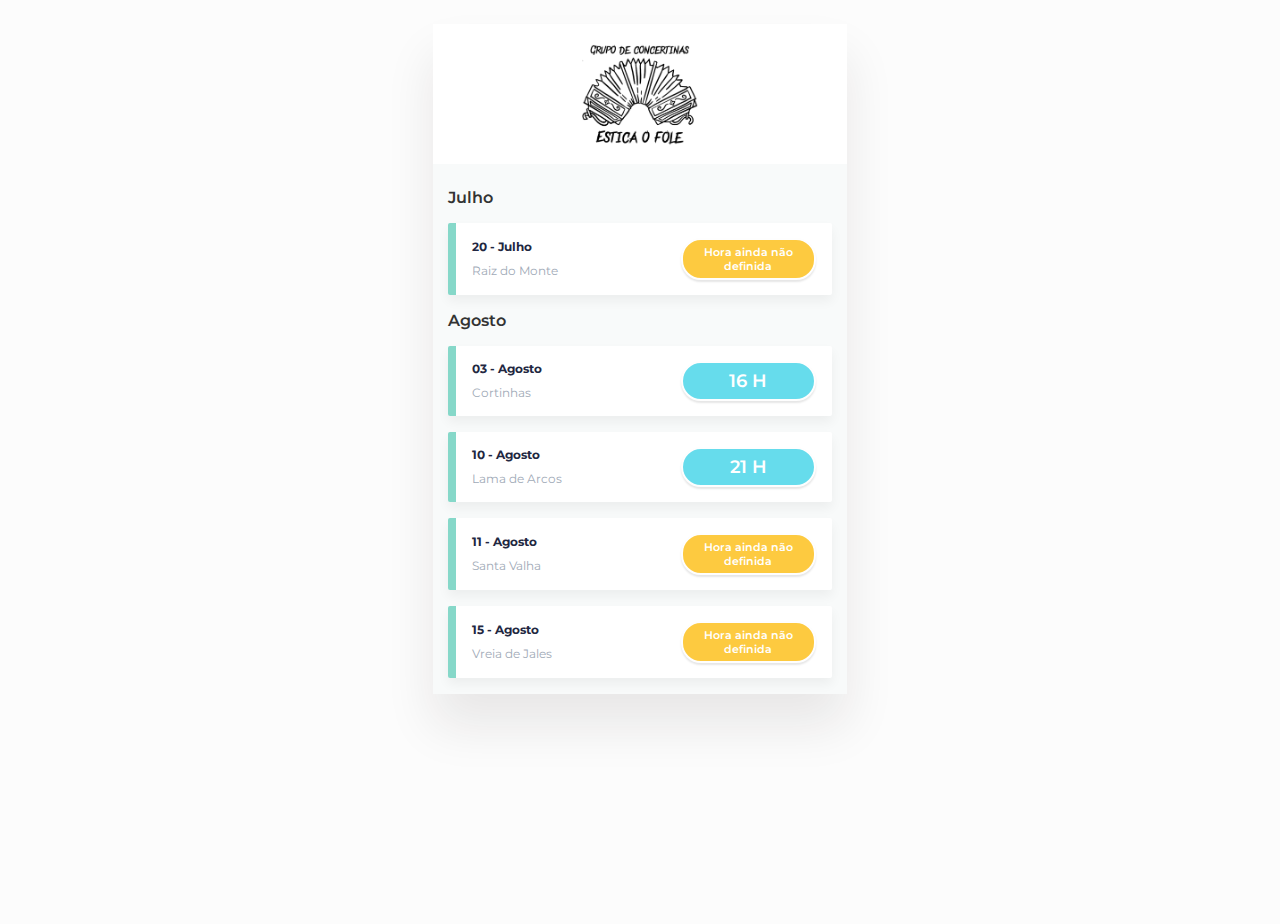
==== index.html @ 1bccba8c "Update index.html" ====
<!DOCTYPE html>
<html lang="en">
<head>
  <meta charset="UTF-8">
  <meta name="viewport" content="width=device-width, initial-scale=1.0">
  <meta http-equiv="X-UA-Compatible" content="ie=edge">
  <title>Calendar Estica o Fole</title>
  <link rel="icon" href="esticaofole-favicon.jpg" sizes="32x32" />
  <link href="https://fonts.googleapis.com/css?family=Montserrat:400,600,700" rel="stylesheet">
  <link rel="stylesheet" href="https://code.ionicframework.com/ionicons/2.0.1/css/ionicons.min.css">
  <link rel="stylesheet" href="style.css">
</head>
<body>
  <div class="main-container-wrapper">
    <main>
      <div class="calendar-container">
        <div class="calendar-container__header">
          <div class="d-flex justify-center">
            <img src="logo.png" class="class-img" alt="Estica o Fole">
          </div>
          <!-- <h2 class="calendar-container__title"></h2> -->
        </div>
      </div>
      <div class="events-container containerJaneiro" style="display: none;">
        <span class="events__title">Janeiro</span>
        <ul class="events__list Janeiro"></ul>
      </div>
      <div class="events-container containerFevereiro" style="display: none;">
        <span class="events__title">Fevereiro</span>
        <ul class="events__list Fevereiro"></ul>
      </div>
      <div class="events-container containerMarco" style="display: none;">
        <span class="events__title">Março</span>
        <ul class="events__list Marco"></ul>
      </div>
      <div class="events-container containerAbril" style="display: none;">
        <span class="events__title">Abril</span>
        <ul class="events__list Abril"></ul>
      </div>
      <div class="events-container containerMaio" style="display: none;">
        <span class="events__title">Maio</span>
        <ul class="events__list Maio"></ul>
      </div>
      <div class="events-container containerJunho" style="display: none;">
        <span class="events__title">Junho</span>
        <ul class="events__list Junho"></ul>
      </div>
      <div class="events-container containerJulho" style="display: none;">
        <span class="events__title">Julho</span>
        <ul class="events__list Julho"></ul>
      </div>
      <div class="events-container containerAgosto" style="display: none;">
        <span class="events__title">Agosto</span>
        <ul class="events__list Agosto"></ul>
      </div>
      <div class="events-container containerSetembro" style="display: none;">
        <span class="events__title">Setembro</span>
        <ul class="events__list Setembro"></ul>
      </div>
      <div class="events-container containerOutubro" style="display: none;">
        <span class="events__title">Outubro</span>
        <ul class="events__list Outubro"></ul>
      </div>
      <div class="events-container containerNovembro" style="display: none;">
        <span class="events__title">Novembro</span>
        <ul class="events__list Novembro"></ul>
      </div>
      <div class="events-container containerDezembro" style="display: none;">
        <span class="events__title">Dezembro</span>
        <ul class="events__list Dezembro"></ul>
      </div>
    </main>
  </div>


  <script src="https://cdnjs.cloudflare.com/ajax/libs/jquery/3.7.1/jquery.min.js"></script>

  <script>

  jQuery(function() {


    var dateIn = new Date();
    let dateMonth = dateIn.getMonth()+1;
    let day = dateIn.getDate();


    var festas = [];

    jQuery.getJSON('festas.json', function(data) {


      jQuery.each(data.festas, function(i, f) {

        if(f.hour === 0){
          hour = '<span class="events__tag events__tag--highlighted">Hora ainda não definida</span>';
        }else{
          hour = '<span class="events__tag date_big">'+f.hour+' H</span>';
        }

        var tblRow = '<li class="events__item"><div class="events__item--left"><span class="events__name">'+ f.day +' - '+ f.month +'</span><span class="events__date">'+ f.local +'</span></div>'+hour+'</li>';

          if(f.month == 'Janeiro'){
            if(f.month_number < dateMonth){
              jQuery('.containerJaneiro').css('display', 'none');
            }else{
              jQuery('.containerJaneiro').css('display', 'block');
              if(f.month_number <= dateMonth && f.day > day){
                jQuery('.containerJaneiro').children().children('.events__item').css('display', 'none');
              }
            }
          }else if(f.month == 'Fevereiro'){
            if(f.month_number < dateMonth){
              jQuery('.containerFevereiro').css('display', 'none');
            }else{
              jQuery('.containerFevereiro').css('display', 'block');
              if(f.month_number <= dateMonth && f.day > day){
                jQuery('.containerFevereiro').children().children('.events__item').css('display', 'none');
              }
            } 
          }else if(f.month == 'Marco'){
            if(f.month_number < dateMonth){
              jQuery('.containerMarco').css('display', 'none');
            }else{
              jQuery('.containerMarco').css('display', 'block');
              if(f.month_number <= dateMonth && f.day > day){
                jQuery('.containerMarco').children().children('.events__item').css('display', 'none');
              }
            }
          }else if(f.month == 'Abril'){
            if(f.month_number < dateMonth){
              jQuery('.containerAbril').css('display', 'none');
            }else{
              jQuery('.containerAbril').css('display', 'block');
              if(f.month_number <= dateMonth && f.day > day){
                jQuery('.containerAbril').children().children('.events__item').css('display', 'none');
              }
            }
          }else if(f.month == 'Maio'){
            if(f.month_number < dateMonth){
              jQuery('.containerMaio').css('display', 'none');
            }else{
              jQuery('.containerMaio').css('display', 'block');
              if(f.month_number <= dateMonth && f.day > day){
                jQuery('.containerMaio').children().children('.events__item').css('display', 'none');
              }
            }
          }else if(f.month == 'Junho'){
            if(f.month_number < dateMonth){
              jQuery('.containerJunho').css('display', 'none');
            }else{
              jQuery('.containerJunho').css('display', 'block');
              if(f.month_number <= dateMonth && f.day > day){
                jQuery('.containerJunho').children().children('.events__item').css('display', 'none');
              }
            }
          }else if(f.month == 'Julho'){
            if(f.month_number < dateMonth){
              jQuery('.containerJulho').css('display', 'none');
            }else{
              jQuery('.containerJulho').css('display', 'block');
              if(f.month_number <= dateMonth && f.day > day){
                jQuery('.containerJulho').children().children('.events__item').css('display', 'none');
              }
            }
          }else if(f.month == 'Agosto'){
            if(f.month_number < dateMonth){
              jQuery('.containerAgosto').css('display', 'none');
            }else{
              jQuery('.containerAgosto').css('display', 'block');
              if(f.month_number <= dateMonth && f.day > day){
                jQuery('.containerAgosto').children().children('.events__item').css('display', 'none');
              }
            }
          }else if(f.month == 'Setembro'){
            if(f.month_number < dateMonth){
              jQuery('.containerSetembro').css('display', 'none');
            }else{
              jQuery('.containerSetembro').css('display', 'block');
              if(f.month_number <= dateMonth && f.day > day){
                jQuery('.containerSetembro').children().children('.events__item').css('display', 'none');
              }
            }
          }else if(f.month == 'Novembro'){
             if(f.month_number < dateMonth){
              jQuery('.containerNovembro').css('display', 'none');
            }else{
              jQuery('.containerNovembro').css('display', 'block');
              if(f.month_number <= dateMonth && f.day > day){
                jQuery('.containerNovembro').children().children('.events__item').css('display', 'none');
              }
            }
          }else if(f.month == 'Dezembro'){
            if(f.month_number < dateMonth){
              jQuery('.containerDezembro').css('display', 'none');
            }else{
              jQuery('.containerDezembro').css('display', 'block');
              if(f.month_number <= dateMonth && f.day > day){
                jQuery('.containerDezembro').children().children('.events__item').css('display', 'none');
              }
            }
          }
          jQuery(tblRow).appendTo('.container'+f.month+' .events__list.'+f.month+'');
   

        
      });

    });

  });
  </script>
</body>
</html>
---- style.css ----
* {
    margin: 0;
    padding: 0;
    box-sizing: border-box;
  }
  
  html,
  body {
    height: 100%;
  }
  
  body {
    -webkit-font-smoothing: antialiased;
    font-family: "Montserrat", sans-serif;
    text-rendering: optimizeLegibility;
    background: #fcfcfc;
  }
  img {
    max-width: 100%;
    height: auto;
  }
  .class-img{
    max-width: 35%;
  }
  .d-flex {
    display: flex;
  }
  .justify-center{
    justify-content: center;
  }
  .mock-up-link {
    display: none;
  }
  @media (min-width: 768px) {
    .mock-up-link {
      display: block;
    }
  }
  
  .main-container-wrapper {
    background-color: #f8fafa;
    min-width: 320px;
    min-height: 568px;
    max-width: 414px;
    overflow-y: auto;
  }
  @media (min-width: 415px) {
    .main-container-wrapper {
      -moz-box-shadow: 0px 32px 47px rgba(32, 23, 23, 0.09);
      -webkit-box-shadow: 0px 32px 47px rgba(32, 23, 23, 0.09);
      box-shadow: 0px 32px 47px rgba(32, 23, 23, 0.09);
      margin: 24px auto;
    }
  }
  
  header {
    background-color: #fff;
    display: flex;
    height: 58px;
    justify-content: space-between;
    overflow: hidden;
    position: relative;
  }
  
  .header__btn {
    background-color: #86d8c9;
    border: 2px solid #fff;
    border-radius: 50%;
    -moz-box-shadow: 0 2px 2px rgba(0, 0, 0, 0.1);
    -webkit-box-shadow: 0 2px 2px rgba(0, 0, 0, 0.1);
    box-shadow: 0 2px 2px rgba(0, 0, 0, 0.1);
    cursor: pointer;
    height: 80px;
    padding-top: 18px;
    position: absolute;
    top: -25px;
    width: 80px;
  }
  .header__btn:hover, .header__btn:focus {
    background: #67cebb;
    transition: all 0.3s ease-in;
    outline: none;
  }
  .header__btn .icon {
    display: inline-block;
  }
  .header__btn--left {
    left: -25px;
    padding-left: 38px;
    text-align: left;
  }
  .header__btn--right {
    padding-right: 32px;
    right: -25px;
    text-align: right;
  }
  
  .calendar-container {
    background-color: #fff;
    padding: 16px;
    margin-bottom: 24px;
  }
  .calendar-container__header {
    display: flex;
    justify-content: space-between;
  }
  .calendar-container__btn {
    background: transparent;
    border: 0;
    cursor: pointer;
    font-size: 16px;
    outline: none;
    color: #e9e8e8;
  }
  .calendar-container__btn:hover, .calendar-container__btn:focus {
    color: #9faab7;
    transition: all 0.3s ease-in;
  }
  .calendar-container__title {
    color: #222741;
    font-size: 20px;
    font-weight: 700;
  }
  
  .calendar-table {
    margin-top: 12px;
    width: 100%;
  }
  .calendar-table__item {
    border: 2px solid transparent;
    border-radius: 50%;
    color: #424588;
    font-size: 12px;
    font-weight: 700;
    width: 100%;
    height: 100%;
    display: flex;
    align-items: center;
    justify-content: center;
    cursor: pointer;
  }
  .calendar-table__item:hover {
    background: #f8fafa;
    -moz-box-shadow: 0px 2px 2px rgba(0, 0, 0, 0.1);
    -webkit-box-shadow: 0px 2px 2px rgba(0, 0, 0, 0.1);
    box-shadow: 0px 2px 2px rgba(0, 0, 0, 0.1);
    transition: 0.2s all ease-in;
  }
  .calendar-table__row {
    display: flex;
    justify-content: center;
  }
  .calendar-table__header {
    border-bottom: 2px solid #f2f6f8;
    margin-bottom: 4px;
  }
  .calendar-table__header .calendar-table__col {
    display: inline-block;
    color: #99a4ae;
    font-size: 12px;
    font-weight: 700;
    padding: 12px 3px;
    text-align: center;
    text-transform: uppercase;
    width: 40px;
    height: 38px;
  }
  @media (min-width: 360px) {
    .calendar-table__header .calendar-table__col {
      width: 46px;
    }
  }
  @media (min-width: 410px) {
    .calendar-table__header .calendar-table__col {
      width: 54px;
    }
  }
  .calendar-table__body .calendar-table__col {
    width: 40px;
    height: 42px;
    padding-bottom: 2px;
  }
  @media (min-width: 360px) {
    .calendar-table__body .calendar-table__col {
      width: 46px;
      height: 48px;
    }
  }
  @media (min-width: 410px) {
    .calendar-table__body .calendar-table__col {
      width: 54px;
      height: 56px;
    }
  }
  .calendar-table__today .calendar-table__item {
    border-color: #fefefe;
    background-color: #f2f6f8;
    -moz-box-shadow: 0px 2px 2px rgba(0, 0, 0, 0.1);
    -webkit-box-shadow: 0px 2px 2px rgba(0, 0, 0, 0.1);
    box-shadow: 0px 2px 2px rgba(0, 0, 0, 0.1);
  }
  .calendar-table__event .calendar-table__item {
    background-color: #66dcec;
    border-color: #fefefe;
    -moz-box-shadow: 0px 2px 2px rgba(0, 0, 0, 0.1);
    -webkit-box-shadow: 0px 2px 2px rgba(0, 0, 0, 0.1);
    box-shadow: 0px 2px 2px rgba(0, 0, 0, 0.1);
    color: #fff;
  }
  .calendar-table__event--long {
    overflow-x: hidden;
  }
  .calendar-table__event--long .calendar-table__item {
    border-radius: 0;
    border-width: 2px 0;
  }
  .calendar-table__event--start .calendar-table__item {
    border-left: 2px solid #fff;
    border-radius: 50% 0 0 50%;
  }
  .calendar-table__event--start.calendar-table__col:last-child .calendar-table__item {
    border-width: 2px;
  }
  .calendar-table__event--end .calendar-table__item {
    border-right: 2px solid #fff;
    border-radius: 0 50% 50% 0;
  }
  .calendar-table__event--end.calendar-table__col:first-child .calendar-table__item {
    border-width: 2px;
  }
  .calendar-table__inactive .calendar-table__item {
    color: #dcdce3;
    cursor: default;
  }
  .calendar-table__inactive .calendar-table__item:hover {
    background: transparent;
    box-shadow: none;
  }
  .calendar-table__inactive.calendar-table__event .calendar-table__item {
    color: #fff;
    opacity: 0.25;
  }
  .calendar-table__inactive.calendar-table__event .calendar-table__item:hover {
    background: #66dcec;
    -moz-box-shadow: 0px 2px 2px rgba(0, 0, 0, 0.1);
    -webkit-box-shadow: 0px 2px 2px rgba(0, 0, 0, 0.1);
    box-shadow: 0px 2px 2px rgba(0, 0, 0, 0.1);
  }
  span.events__tag.date_big {
    padding: 7px 2px;
    font-size: 18px;
  }
  .events-container {
    padding: 0 15px;
  }
  
  .events__title {
    color: #333;
    display: inline-block;
    font-size: 16px;
    font-weight: 600;
    margin-bottom: 16px;
  }
  .events__tag {
    background: #66dcec;
    border: 2px solid #fefefe;
    -moz-box-shadow: 0px 2px 2px rgba(0, 0, 0, 0.1);
    -webkit-box-shadow: 0px 2px 2px rgba(0, 0, 0, 0.1);
    box-shadow: 0px 2px 2px rgba(0, 0, 0, 0.1);
    border-radius: 20px;
    color: #fff;
    font-size: 11px;
    font-weight: 600;
    width: 185px;
    margin-left: 16px;
    padding: 5px 2px;
    text-align: center;
}
  .events__tag--highlighted {
    background: #fdca40;
  }
  .events__item {
    background: #fff;
    border-left: 8px solid #86d8c9;
    border-radius: 2px;
    -moz-box-shadow: 0px 6px 12px rgba(0, 0, 0, 0.05);
    -webkit-box-shadow: 0px 6px 12px rgba(0, 0, 0, 0.05);
    box-shadow: 0px 6px 12px rgba(0, 0, 0, 0.05);
    padding: 15px 16px;
    display: flex;
    justify-content: space-between;
    align-items: center;
    margin-bottom: 16px;
  }
  .events__item--left {
    width: calc(100% - 76px);
  }
  .events__name {
    font-size: 12px;
    font-weight: 700;
    color: #222741;
    display: block;
    margin-bottom: 6px;
  }
  .events__date {
    font-size: 12px;
    color: #9faab7;
    display: inline-block;
  }
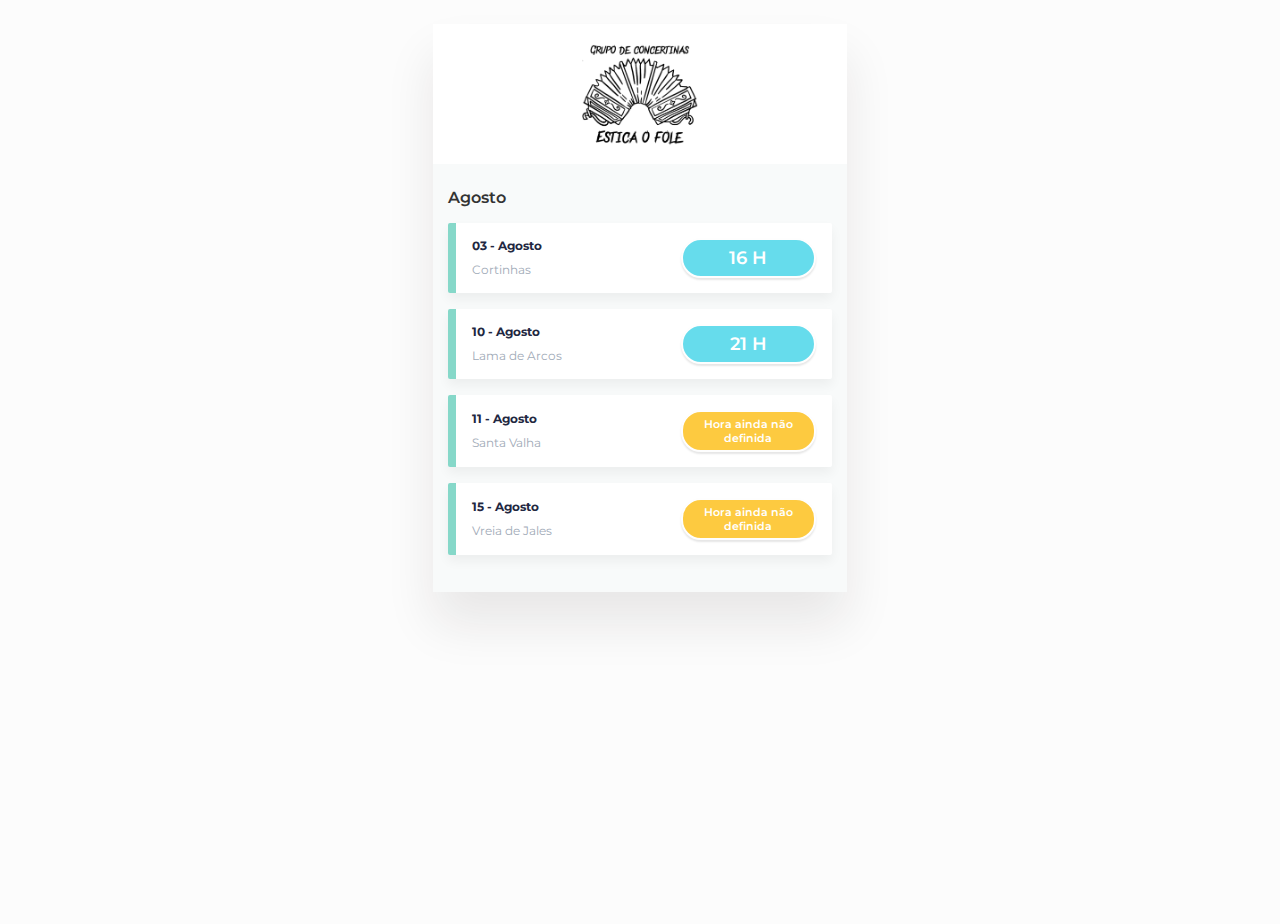
==== commit 9f4bf8a2: "Update index.html" ====
--- a/index.html
+++ b/index.html
@@ -84,6 +84,8 @@
     let dateMonth = dateIn.getMonth()+1;
     let day = dateIn.getDate();
 
+    console.log('mes-'+dateMonth+' / day-'+day);
+
 
     var festas = [];
 
@@ -98,109 +100,132 @@
           hour = '<span class="events__tag date_big">'+f.hour+' H</span>';
         }
 
-        var tblRow = '<li class="events__item"><div class="events__item--left"><span class="events__name">'+ f.day +' - '+ f.month +'</span><span class="events__date">'+ f.local +'</span></div>'+hour+'</li>';
-
-          if(f.month == 'Janeiro'){
-            if(f.month_number < dateMonth){
-              jQuery('.containerJaneiro').css('display', 'none');
-            }else{
-              jQuery('.containerJaneiro').css('display', 'block');
-              if(f.month_number <= dateMonth && f.day > day){
-                jQuery('.containerJaneiro').children().children('.events__item').css('display', 'none');
-              }
-            }
-          }else if(f.month == 'Fevereiro'){
-            if(f.month_number < dateMonth){
-              jQuery('.containerFevereiro').css('display', 'none');
-            }else{
-              jQuery('.containerFevereiro').css('display', 'block');
-              if(f.month_number <= dateMonth && f.day > day){
-                jQuery('.containerFevereiro').children().children('.events__item').css('display', 'none');
-              }
-            } 
-          }else if(f.month == 'Marco'){
-            if(f.month_number < dateMonth){
-              jQuery('.containerMarco').css('display', 'none');
-            }else{
-              jQuery('.containerMarco').css('display', 'block');
-              if(f.month_number <= dateMonth && f.day > day){
-                jQuery('.containerMarco').children().children('.events__item').css('display', 'none');
-              }
-            }
-          }else if(f.month == 'Abril'){
-            if(f.month_number < dateMonth){
-              jQuery('.containerAbril').css('display', 'none');
-            }else{
-              jQuery('.containerAbril').css('display', 'block');
-              if(f.month_number <= dateMonth && f.day > day){
-                jQuery('.containerAbril').children().children('.events__item').css('display', 'none');
-              }
-            }
-          }else if(f.month == 'Maio'){
-            if(f.month_number < dateMonth){
-              jQuery('.containerMaio').css('display', 'none');
-            }else{
-              jQuery('.containerMaio').css('display', 'block');
-              if(f.month_number <= dateMonth && f.day > day){
-                jQuery('.containerMaio').children().children('.events__item').css('display', 'none');
-              }
-            }
-          }else if(f.month == 'Junho'){
-            if(f.month_number < dateMonth){
-              jQuery('.containerJunho').css('display', 'none');
-            }else{
-              jQuery('.containerJunho').css('display', 'block');
-              if(f.month_number <= dateMonth && f.day > day){
-                jQuery('.containerJunho').children().children('.events__item').css('display', 'none');
-              }
-            }
-          }else if(f.month == 'Julho'){
-            if(f.month_number < dateMonth){
-              jQuery('.containerJulho').css('display', 'none');
-            }else{
-              jQuery('.containerJulho').css('display', 'block');
-              if(f.month_number <= dateMonth && f.day > day){
-                jQuery('.containerJulho').children().children('.events__item').css('display', 'none');
-              }
-            }
-          }else if(f.month == 'Agosto'){
-            if(f.month_number < dateMonth){
-              jQuery('.containerAgosto').css('display', 'none');
-            }else{
-              jQuery('.containerAgosto').css('display', 'block');
-              if(f.month_number <= dateMonth && f.day > day){
-                jQuery('.containerAgosto').children().children('.events__item').css('display', 'none');
-              }
-            }
-          }else if(f.month == 'Setembro'){
-            if(f.month_number < dateMonth){
-              jQuery('.containerSetembro').css('display', 'none');
-            }else{
-              jQuery('.containerSetembro').css('display', 'block');
-              if(f.month_number <= dateMonth && f.day > day){
-                jQuery('.containerSetembro').children().children('.events__item').css('display', 'none');
-              }
-            }
-          }else if(f.month == 'Novembro'){
-             if(f.month_number < dateMonth){
-              jQuery('.containerNovembro').css('display', 'none');
-            }else{
-              jQuery('.containerNovembro').css('display', 'block');
-              if(f.month_number <= dateMonth && f.day > day){
-                jQuery('.containerNovembro').children().children('.events__item').css('display', 'none');
-              }
-            }
-          }else if(f.month == 'Dezembro'){
-            if(f.month_number < dateMonth){
-              jQuery('.containerDezembro').css('display', 'none');
-            }else{
-              jQuery('.containerDezembro').css('display', 'block');
-              if(f.month_number <= dateMonth && f.day > day){
-                jQuery('.containerDezembro').children().children('.events__item').css('display', 'none');
-              }
+        var tblRow = '<li class="events__item day-'+f.day+'"><div class="events__item--left"><span class="events__name">'+ f.day +' - '+ f.month +'</span><span class="events__date">'+ f.local +'</span></div>'+hour+'</li>';
+
+          // if(f.month == 'Janeiro'){
+          //   if(f.month_number < dateMonth){
+          //     jQuery('.containerJaneiro').css('display', 'none');
+          //   }else{
+          //     jQuery('.containerJaneiro').css('display', 'block');
+          //     if(f.month_number <= dateMonth && f.day < day){
+          //       jQuery('.containerJaneiro').children().children('.events__item').css('display', 'none');
+          //     }
+          //   }
+          // }else if(f.month == 'Fevereiro'){
+          //   if(f.month_number < dateMonth){
+          //     jQuery('.containerFevereiro').css('display', 'none');
+          //   }else{
+          //     jQuery('.containerFevereiro').css('display', 'block');
+          //     if(f.month_number <= dateMonth && f.day < day){
+          //       jQuery('.containerFevereiro').children().children('.events__item').css('display', 'none');
+          //     }
+          //   }
+          // }else if(f.month == 'Marco'){
+          //   if(f.month_number < dateMonth){
+          //     jQuery('.containerMarco').css('display', 'none');
+          //   }else{
+          //     if(f.month_number == dateMonth){
+          //       jQuery('.containerMarco').css('display', 'block');
+
+          //       if(f.day < day){
+                  
+          //         jQuery('.containerMarco').children('ul').find('.day-'+f.day).css('display', 'none');
+          //       }
+          //     }
+              
+             
+          //   }
+          // }else if(f.month == 'Abril'){
+          //   if(f.month_number < dateMonth){
+          //     jQuery('.containerAbril').css('display', 'none');
+          //   }else{
+          //     jQuery('.containerAbril').css('display', 'block');
+          //     if(f.month_number <= dateMonth && f.day < day){
+          //       jQuery('.containerAbril').children().children('.events__item').css('display', 'none');
+          //     }
+          //   }
+          // }else if(f.month == 'Maio'){
+          //   if(f.month_number < dateMonth){
+          //     jQuery('.containerMaio').css('display', 'none');
+          //   }else{
+          //     jQuery('.containerMaio').css('display', 'block');
+          //     if(f.month_number <= dateMonth && f.day < day){
+          //       jQuery('.containerMaio').children().children('.events__item').css('display', 'none');
+          //     }
+          //   }
+          // }else if(f.month == 'Junho'){
+          //   if(f.month_number < dateMonth){
+          //     jQuery('.containerJunho').css('display', 'none');
+          //   }else{
+          //     jQuery('.containerJunho').css('display', 'block');
+          //     if(f.month_number <= dateMonth && f.day < day){
+          //       jQuery('.containerJunho').children().children('.events__item').css('display', 'none');
+          //     }
+          //   }
+          // }else if(f.month == 'Julho'){
+          //   if(f.month_number < dateMonth){
+          //     jQuery('.containerJulho').css('display', 'none');
+          //   }else{
+          //     jQuery('.containerJulho').css('display', 'block');
+          //     if(f.month_number <= dateMonth && f.day < day){
+          //       jQuery('.containerJulho').children().children('.events__item').css('display', 'none');
+          //     }
+          //   }
+          // }else if(f.month == 'Agosto'){
+          //   if(f.month_number < dateMonth){
+          //     jQuery('.containerAgosto').css('display', 'none');
+          //   }else{
+          //     jQuery('.containerAgosto').css('display', 'block');
+          //     if(f.month_number <= dateMonth && f.day < day){
+          //       jQuery('.containerAgosto').children().children('.events__item').css('display', 'none');
+          //     }
+          //   }
+          // }else if(f.month == 'Setembro'){
+          //   if(f.month_number < dateMonth){
+          //     jQuery('.containerSetembro').css('display', 'none');
+          //   }else{
+          //     jQuery('.containerSetembro').css('display', 'block');
+          //     if(f.month_number <= dateMonth && f.day < day){
+          //       jQuery('.containerSetembro').children().children('.events__item').css('display', 'none');
+          //     }
+          //   }
+          // }else if(f.month == 'Novembro'){
+          //    if(f.month_number < dateMonth){
+          //     jQuery('.containerNovembro').css('display', 'none');
+          //   }else{
+          //     jQuery('.containerNovembro').css('display', 'block');
+          //     if(f.month_number <= dateMonth && f.day < day){
+          //       jQuery('.containerNovembro').children().children('.events__item').css('display', 'none');
+          //     }
+          //   }
+          // }else if(f.month == 'Dezembro'){
+          //   if(f.month_number < dateMonth){
+          //     jQuery('.containerDezembro').css('display', 'none');
+          //   }else{
+          //     jQuery('.containerDezembro').css('display', 'block');
+          //     if(f.month_number <= dateMonth && f.day < day){
+          //       jQuery('.containerDezembro').children().children('.events__item').css('display', 'none');
+          //     }
+          //   }
+          // }
+
+
+          // ADD to content
+          jQuery(tblRow).appendTo('.container'+f.month+' .events__list.'+f.month+'');
+
+          // Verify dates to last with now date
+          if(f.month_number < dateMonth){
+            jQuery('.container'+f.month).css('display', 'none');
+
+          }else{
+            if(f.month_number == dateMonth && f.day <= day){
+              jQuery('.container'+f.month).find('.day-'+f.day).css('display', 'none');
+            }else if(f.month_number == dateMonth && f.day > day){
+              jQuery('.container'+f.month).css('display', 'block');
+            }else if(f.month_number > dateMonth){
+              jQuery('.container'+f.month).css('display', 'block');
             }
           }
-          jQuery(tblRow).appendTo('.container'+f.month+' .events__list.'+f.month+'');
    
 
         
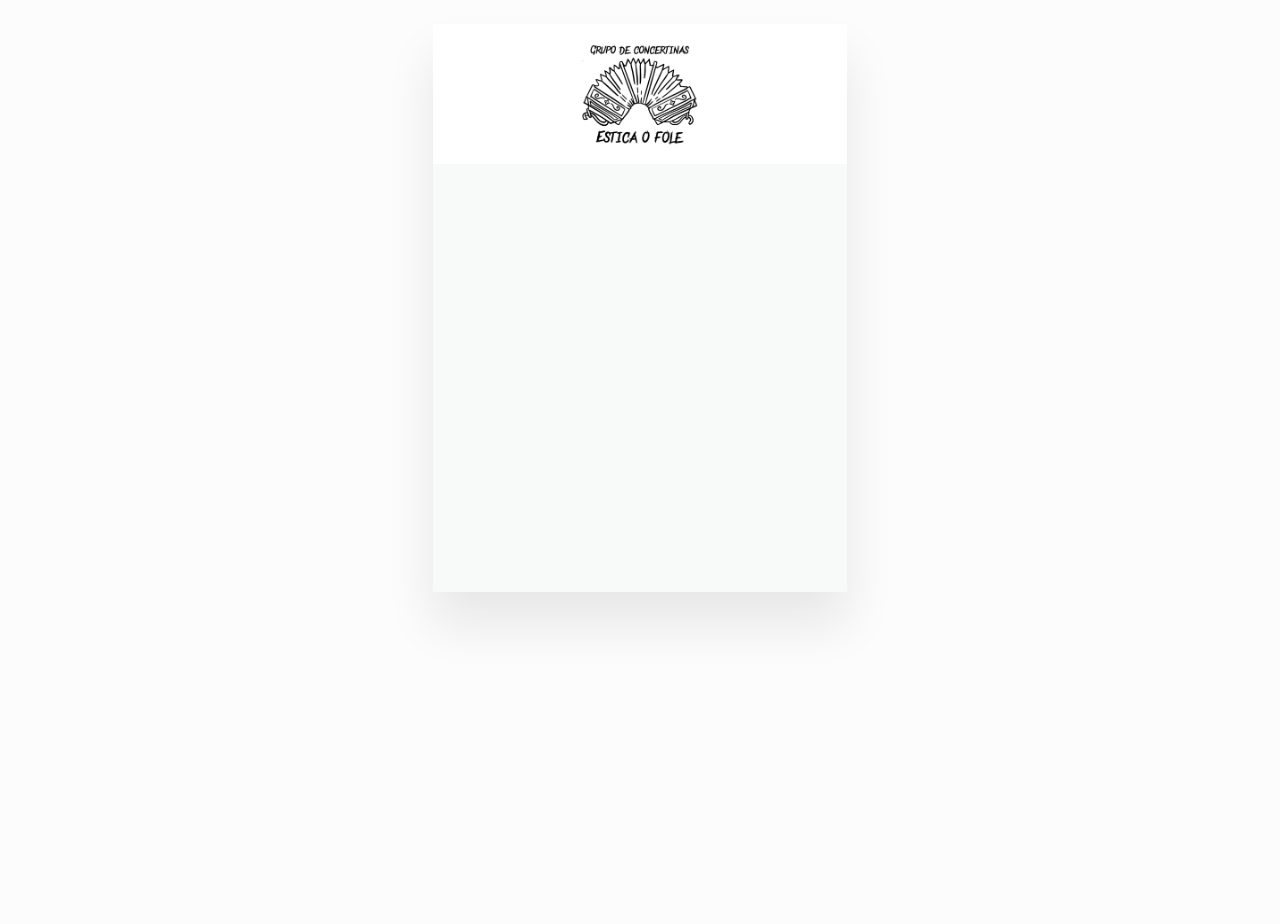
==== commit 16c79144: "Update index.html" ====
--- a/index.html
+++ b/index.html
@@ -4,6 +4,7 @@
   <meta charset="UTF-8">
   <meta name="viewport" content="width=device-width, initial-scale=1.0">
   <meta http-equiv="X-UA-Compatible" content="ie=edge">
+  <meta property="og:image" content="https://mca8.github.io/calendaresticaofole/logo.png" />
   <title>Calendar Estica o Fole</title>
   <link rel="icon" href="esticaofole-favicon.jpg" sizes="32x32" />
   <link href="https://fonts.googleapis.com/css?family=Montserrat:400,600,700" rel="stylesheet">
@@ -89,7 +90,7 @@
 
     var festas = [];
 
-    jQuery.getJSON('festas.json', function(data) {
+    jQuery.getJSON('festas_general.json', function(data) {
 
 
       jQuery.each(data.festas, function(i, f) {
--- a/style.css
+++ b/style.css
@@ -165,6 +165,86 @@
     width: 40px;
     height: 38px;
   }
+    .count_festas p {
+        font-weight: 600;
+        margin: 12px 0 0px;
+        text-transform: uppercase;
+        font-size: 13px;
+    }
+    .count_festas ul {
+        list-style: none;
+    }
+    .count_festas ul li p {
+        text-transform: uppercase;
+        font-weight: 600;
+        font-size: 12px;
+        line-height: 12px;
+        margin-top: 0;
+        margin-bottom: 0px;
+        text-align: center;
+        padding: 10px;
+        letter-spacing: .5px;
+        background: gainsboro;
+    }
+     .count_festas ul li {
+        width: 33.333%;
+        float: left;
+    }
+    .count_festas ul li:first-child p {
+        color: white;
+        background: mediumseagreen;
+    }
+    .count_festas ul li:last-child p {
+        background: cadetblue;
+        color: white;
+    }
+    span.events__tag.fat_block {
+        background: orange;
+    }
+    button.btn {
+        background: transparent;
+        border: 0;
+        padding: 0;
+        margin: 0;
+        height: 40px;
+        width: auto;
+        cursor: pointer;
+    }
+    .w3-modal-content {
+        width: 300px;
+    }
+    .fat_value {
+        padding: 30px 0;
+        text-align: center;
+        font-size: 20px;
+    }
+    span.w3-button.close {
+        font-size: 28px;
+        padding: 0px 15px;
+        background-color: #ccc !important;
+    }
+    .count_festas_value {
+        width: 100%;
+        float: left;
+        text-align: center;
+        background: #5fed75;
+        padding: 5px 0;
+        margin: 5px 0 15px;
+    }
+    .event_dinner {
+        width: 45px;
+        height: 45px;
+        padding-top: 7px;
+        opacity:0;
+    }
+    .event_dinner svg {
+        fill: #86d8c9;
+    }
+    @media (max-width:767px){
+        .w3-modal-content {
+            width: 100%;
+        }
+    }
   @media (min-width: 360px) {
     .calendar-table__header .calendar-table__col {
       width: 46px;
@@ -306,4 +386,4 @@
     font-size: 12px;
     color: #9faab7;
     display: inline-block;
-  }+  }
